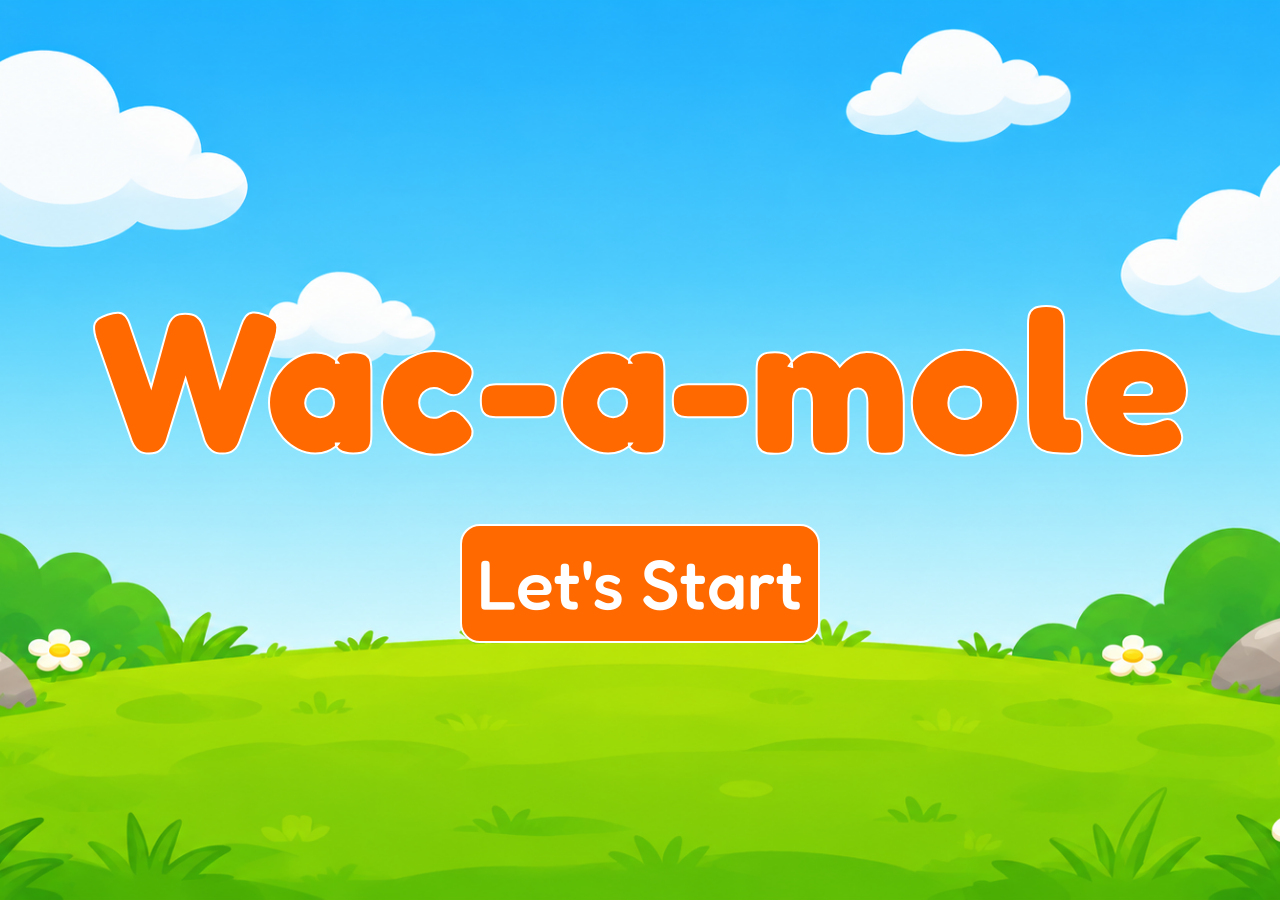
==== index.html @ c3b4c3d7 "upload files" ====
<!DOCTYPE html>
<html lang="en">
<head>
    <meta charset="UTF-8">
    <meta name="viewport" content="width=device-width, initial-scale=1.0">
    <link rel="icon" type="image/png" href="../assets/mole.png">
    <link rel="stylesheet" href="./CSS/index.css">
    <script defer src="app.js"></script>
    <title>WAC-A-MOLE</title>
</head>
<body>
    <div id="game-container"> 
    <h1 id="title">
        Wac-a-mole
    </h1>

    <a id="SplashButton" href="./Game.html" class="btn">Let's Start</a>
    </div>
</body>
</html>
---- CSS/index.css ----
@import url('https://fonts.googleapis.com/css2?family=Fredoka:wght@400;500;600;700&display=swap');

body {
    display: flex;
    justify-content: center;
    align-items: center;
    min-height: 100vh;
    margin: 0;
    background-image: url("../assets/SplachBackGround.png");
    font-family: 'Fredoka', sans-serif;
    background-size: cover;
    background-position: center;
    background-repeat: no-repeat;
}

#game-container {
    display: flex;
    flex-direction: column;
    align-items: center;
    justify-content: center;
    gap: 25px;
     
}

#title {
    font-family: 'Fredoka', sans-serif;
    font-size: 200px;
    color: #ff6900;
    -webkit-text-stroke: 2px white;
    margin: 0;
}

#SplashButton {
    font-family: 'Fredoka', sans-serif;
    font-size: 70px;
    font-weight: 500;
    cursor: pointer;
    border-radius: 20px;
    color: white;
    background-color: #ff6900;
    border: solid 2px white;
    text-decoration: none;
    padding: 15px;
}
#SplashButton:hover {
    background-color: #f04A00;
    color: white;
    cursor: pointer;
    text-decoration: none;
    
}
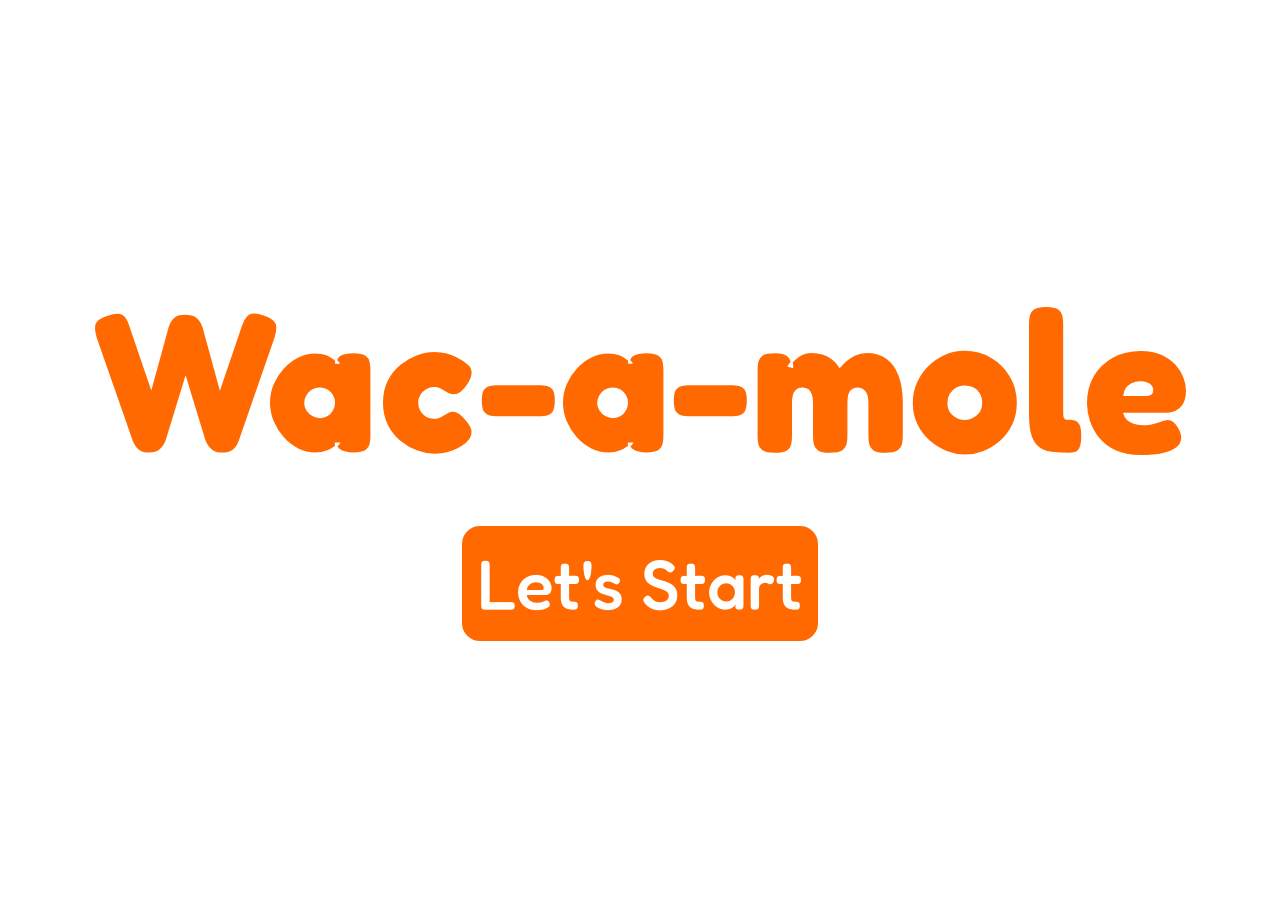
==== commit f525f20b: "upload" ====
--- a/index.html
+++ b/index.html
@@ -3,8 +3,8 @@
 <head>
     <meta charset="UTF-8">
     <meta name="viewport" content="width=device-width, initial-scale=1.0">
-    <link rel="icon" type="image/png" href="../assets/mole.png">
-    <link rel="stylesheet" href="./CSS/index.css">
+    <link rel="icon" type="image/png" href="assets/mole.png">
+    <link rel="stylesheet" href="CSS/index.css">
     <script defer src="app.js"></script>
     <title>WAC-A-MOLE</title>
 </head>
@@ -14,7 +14,7 @@
         Wac-a-mole
     </h1>
 
-    <a id="SplashButton" href="./Game.html" class="btn">Let's Start</a>
+    <a id="SplashButton" href="Game.html" class="btn">Let's Start</a>
     </div>
 </body>
 </html>
--- a/CSS/index.css
+++ b/CSS/index.css
@@ -6,7 +6,7 @@
     align-items: center;
     min-height: 100vh;
     margin: 0;
-    background-image: url("../assets/SplachBackGround.png");
+    background-image: url("assets/SplachBackGround.png");
     font-family: 'Fredoka', sans-serif;
     background-size: cover;
     background-position: center;
